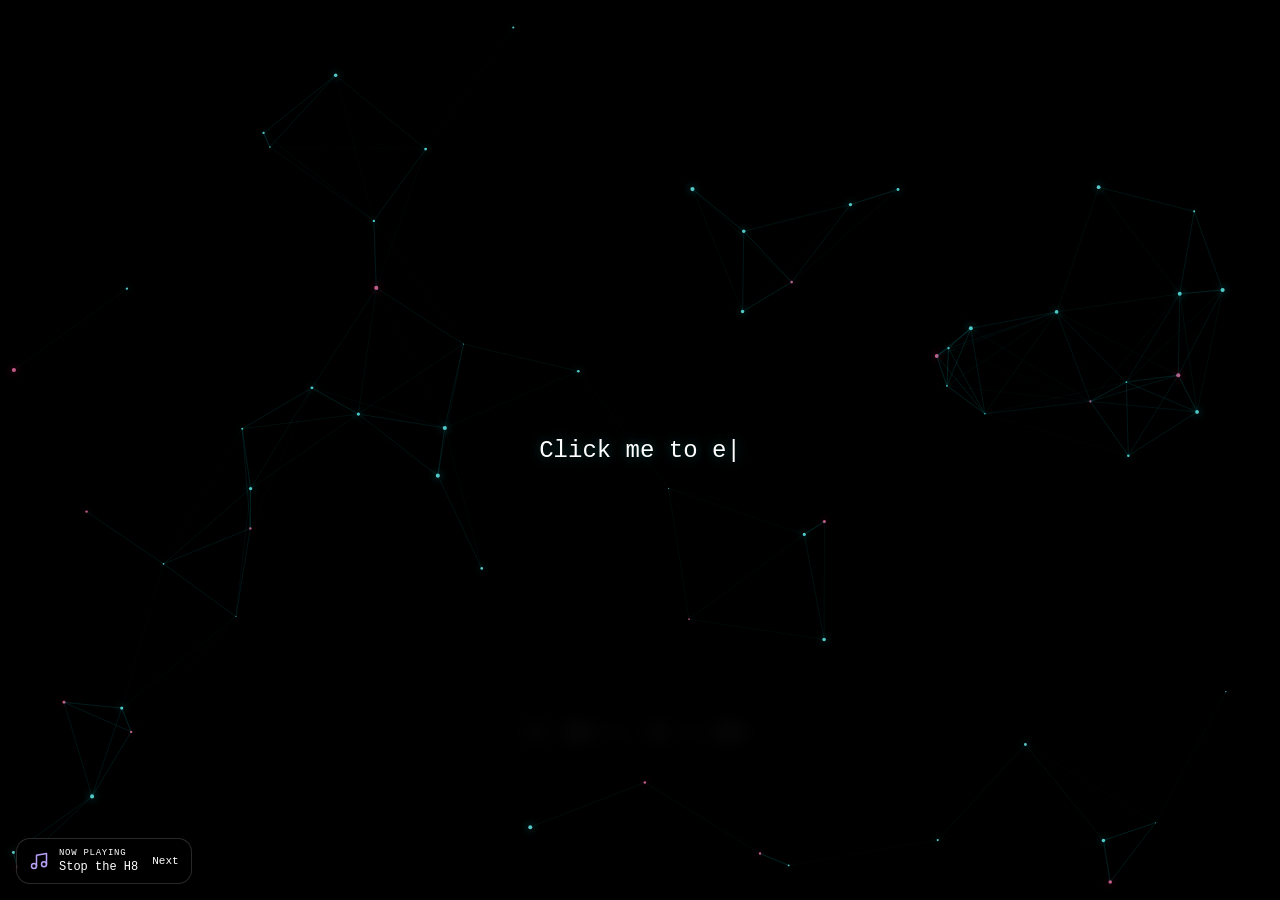
==== QauntumBoa-guns.lol-style-profile/index.html @ 397cc1cb "rework 1.1" ====
<!DOCTYPE html>
<html lang="en">
<head>
    <script
	src="https://challenges.cloudflare.com/turnstile/v0/api.js"
	async
	defer
></script>
    <meta charset="UTF-8">
    <meta name="viewport" content="width=device-width, initial-scale=1.0">
    <title>QauntumBoa</title>
    <style>
        * {
            margin: 0;
            padding: 0;
            box-sizing: border-box;
            font-family: 'Courier New', monospace;
        }

        
        body:not(.touch-device),
        body:not(.touch-device) * {
            cursor: url('assets/cursor.cur') 0 1, auto !important;
        }

        @media (pointer: coarse) {
            body:not(.touch-device),
            body:not(.touch-device) *,
            body.touch-device,
            body.touch-device * {
                cursor: auto !important;
            }
        }

        body {
            background-color: #000;
            color: #fff;
            overflow: hidden;
        }

        .container {
            width: 100%;
            height: 100vh;
            height: 100dvh;
            position: relative;
        }

        #background {
            position: fixed;
            top: 0;
            left: 0;
            width: 100%;
            height: 100%;
            object-fit: cover;
            z-index: 1;
            pointer-events: none;
        }

        .glitch-overlay {
            position: fixed;
            top: 0;
            left: 0;
            width: 100%;
            height: 100%;
            pointer-events: none;
            z-index: 2;
            opacity: 0;
            transition: opacity 0.5s;
        }

        .hidden {
            display: none !important;
        }

        
        
        .volume-control {
            display: flex;
            align-items: center;
            gap: 8px;
        }

        .volume-icon {
            width: 20px;
            height: 20px;
            cursor: pointer;
            display: flex;
            color: white;
        }

        .slider {
            -webkit-appearance: none;
            appearance: none;
            width: 80px;
            height: 5px;
            border-radius: 5px;
            background: rgba(255, 255, 255, 0.3);
            outline: none;
        }

        .slider::-webkit-slider-thumb {
            -webkit-appearance: none;
            appearance: none;
            width: 12px;
            height: 12px;
            border-radius: 50%;
            background: white;
            cursor: pointer;
        }

        
        .transparency-control {
            display: flex;
            align-items: center;
            gap: 8px;
        }

        .transparency-icon {
            width: 20px;
            height: 20px;
            color: white;
        }

        
        .top-controls {
            position: fixed;
            bottom: calc(50% - 240px - 60px);
            left: 50%;
            transform: translateX(-50%);
            display: flex;
            align-items: center;
            gap: 15px;
            z-index: 20;
            background: rgba(0, 0, 0, 0.7);
            padding: 8px 12px;
            border-radius: 20px;
            backdrop-filter: blur(5px);
        }

        .song-switcher {
            position: fixed;
            left: 16px;
            bottom: 16px;
            z-index: 40;
            display: flex;
            align-items: center;
            gap: 10px;
            min-height: 46px;
            max-width: min(250px, calc(100vw - 24px));
            padding: 7px 12px;
            border: 1px solid rgba(255, 255, 255, 0.16);
            border-radius: 14px;
            background: rgba(0, 0, 0, 0.72);
            color: #fff;
            text-align: left;
            backdrop-filter: blur(8px);
            cursor: pointer;
            transition: background 0.2s ease, border-color 0.2s ease, transform 0.2s ease;
        }

        .song-switcher:hover {
            transform: translateY(-2px);
            border-color: rgba(0, 206, 209, 0.55);
            background: rgba(0, 0, 0, 0.88);
        }

        .song-switcher:active,
        .social-link:active {
            transform: scale(0.96);
        }

        #volume-icon:active {
            transform: scale(0.92);
        }

        .song-switcher:focus-visible {
            outline: 2px solid #B7A1F7;
            outline-offset: 3px;
        }

        .song-switcher-icon {
            width: 20px;
            height: 20px;
            flex: 0 0 auto;
            color: #B7A1F7;
        }

        .song-switcher-copy {
            display: flex;
            min-width: 0;
            flex-direction: column;
            gap: 2px;
        }

        .song-switcher-label {
            color: #fff;
            font-size: 9px;
            letter-spacing: 0.08em;
            text-transform: uppercase;
        }

        .song-switcher-title {
            overflow: hidden;
            max-width: 165px;
            font-size: 12px;
            text-overflow: ellipsis;
            white-space: nowrap;
        }

        .song-switcher-next {
            margin-left: 4px;
            color: #fff;
            font-size: 11px;
        }

        .click-burst {
            position: fixed;
            z-index: 9998;
            pointer-events: none;
        }

        .click-burst-particle {
            position: absolute;
            top: 0;
            left: 0;
            width: 4px;
            height: 4px;
            border-radius: 50%;
            background: #A855F7;
            box-shadow: 0 0 7px rgba(168, 85, 247, 0.7);
            animation: click-particle 420ms ease-out forwards;
        }

        @keyframes click-particle {
            0% {
                opacity: 0;
                transform: translate(-50%, -50%) scale(0.5);
            }
            18% {
                opacity: 1;
            }
            100% {
                opacity: 0;
                transform: translate(
                    calc(-50% + var(--particle-x)),
                    calc(-50% + var(--particle-y))
                ) scale(0.2);
            }
        }

        @media (prefers-reduced-motion: reduce) {
            .click-burst {
                display: none;
            }
        }

        
        #profile-block {
            position: fixed;
            top: 50%;
            left: 50%;
            transform: translate(-50%, -50%);
            width: 820px;
            min-height: 332px;
            background: rgba(0, 0, 0, 0.7);
            border: 1px solid rgba(255, 255, 255, 0.2);
            padding: 20px;
            border-radius: 15px;
            z-index: 20;
            display: flex;
            flex-direction: column;
            gap: 15px;
            backdrop-filter: blur(10px);
            opacity: 0;
            transform-style: preserve-3d;
            transition: transform 0.5s ease-out;
            pointer-events: auto;
        }

        #profile-network {
            position: absolute;
            inset: 0;
            width: 100%;
            height: 100%;
            border-radius: inherit;
            pointer-events: none;
            opacity: 0.7;
            z-index: 0;
        }

        #profile-block > :not(#profile-network):not(.profile-signal):not(.visitor-counter) {
            position: relative;
            z-index: 2;
        }

        .profile-signal {
            position: absolute;
            inset: 0;
            overflow: hidden;
            border-radius: inherit;
            pointer-events: none;
            z-index: 1;
        }

        .profile-signal::before,
        .profile-signal::after {
            content: '';
            position: absolute;
            left: -5%;
            width: 110%;
            height: 12px;
            opacity: 0;
            background: linear-gradient(
                90deg,
                transparent 0%,
                rgba(168, 85, 247, 0.08) 12%,
                rgba(196, 181, 253, 0.3) 42%,
                rgba(168, 85, 247, 0.18) 68%,
                transparent 92%
            );
        }

        .profile-signal::before {
            top: 28%;
            animation: signal-tear 9s infinite;
        }

        .profile-signal::after {
            top: 72%;
            height: 7px;
            animation: signal-tear 12s 3.5s infinite;
        }

        @keyframes signal-tear {
            0%, 94%, 100% {
                opacity: 0;
                transform: translateX(0);
            }
            94.2% {
                opacity: 0.55;
                transform: translateX(-8px);
            }
            94.45% {
                opacity: 0.25;
                transform: translateX(5px);
            }
            94.7% {
                opacity: 0;
                transform: translateX(0);
            }
        }

        @media (prefers-reduced-motion: reduce) {
            .profile-signal::before,
            .profile-signal::after {
                animation: none;
                display: none;
            }
        }

        .profile-header {
            display: flex;
            align-items: flex-start;
            gap: 15px;
        }

        .profile-container {
            position: relative;
            width: 150px;
            height: 150px;
        }

        .profile-container::after {
            content: '';
            position: absolute;
            top: -2px;
            left: -2px;
            right: -2px;
            bottom: -2px;
            border-radius: 50%;
            background: radial-gradient(
                circle at 10px 10px,
                var(--primary-color, #B7A1F7) 10%,
                transparent 15%
            );
            animation: orbit 3s linear infinite;
            z-index: -1;
            filter: blur(1px);
            box-shadow: none;
        }

        .profile-container.fast-orbit::after {
            animation: fast-orbit 0.5s linear forwards;
        }

        .profile-picture {
            width: 150px;
            height: 150px;
            border-radius: 50%;
            object-fit: cover;
            cursor: pointer;
            pointer-events: auto;
            opacity: 1 !important;
        }

        .profile-info {
            flex: 1;
            display: flex;
            flex-direction: column;
        }

        .name-and-badges {
            display: flex;
            align-items: center;
            gap: 10px;
            margin-bottom: 10px;
        }

        
        @font-face {
            font-family: 'Angel Wish';
            src: url('assets/Angel_wish.ttf') format('truetype');
            font-weight: normal;
            font-style: normal;
        }

        #profile-name {
            font-family: 'Angel Wish', sans-serif;
            font-size: 32px;
            font-weight: bold;
            letter-spacing: 3px;
            color: #fff;
            filter: drop-shadow(0 0 8px rgba(255, 255, 255, 0.7));
            opacity: 1 !important;
        }

        .badge-group {
            display: flex;
            flex-wrap: wrap;
            gap: 8px;
        }

        .badge-container {
            position: relative;
            pointer-events: auto;
            opacity: 1 !important;
        }

        .badge-container .tooltip {
            visibility: hidden;
            width: 120px;
            background-color: rgba(0, 0, 0, 0.8);
            color: #fff;
            text-align: center;
            border-radius: 6px;
            padding: 5px 0;
            position: absolute;
            z-index: 100;
            bottom: 125%;
            left: 50%;
            margin-left: -60px;
            opacity: 0;
            transition: opacity 0.3s;
        }

        .badge-container:hover .tooltip {
            visibility: visible;
            opacity: 1 !important;
        }

        .badge-box {
            background: rgba(255, 255, 255, 0.15);
            padding: 2px;
            border-radius: 15px;
            display: inline-block;
        }

        .badge-box-inner {
            background: rgba(0, 0, 0, 0.5);
            padding: 5px;
            border-radius: 12px;
            display: flex;
            gap: 8px;
            box-shadow: inset 0 0 10px rgba(255, 255, 255, 0.2);
        }

        .badge {
            width: 22px;
            height: 22px;
            transition: transform 0.3s;
            pointer-events: auto;
            opacity: 1 !important;
        }

        .badge:hover {
            transform: scale(1.2);
        }

        #profile-bio {
            color: rgba(255, 255, 255, 0.8);
            font-size: 18px;
            line-height: 1.5;
            margin-bottom: 10px;
            opacity: 1 !important;
        }

        .bio-separator {
            width: 100%;
            height: 1px;
            background: rgba(255, 255, 255, 0.2);
            margin: 20px 0;
            opacity: 1 !important;
        }

        .profile-footer {
            display: grid;
            grid-template-columns: 110px minmax(0, 1fr) 110px;
            align-items: center;
            gap: 12px;
            width: 100%;
            margin-top: auto;
        }

        .other-info-link {
            grid-column: 1;
            display: flex;
            align-items: center;
            justify-content: center;
            gap: 7px;
            min-height: 42px;
            padding: 7px;
            border: 1px solid rgba(255, 255, 255, 0.16);
            border-radius: 12px;
            background: rgba(255, 255, 255, 0.08);
            color: #fff;
            font-size: 11px;
            line-height: 1.2;
            text-align: center;
            text-decoration: none;
            backdrop-filter: blur(8px);
        }

        .other-info-link:hover {
            border-color: rgba(255, 255, 255, 0.38);
            background: rgba(255, 255, 255, 0.16);
        }

        .other-info-link:focus-visible {
            outline: 2px solid #B7A1F7;
            outline-offset: 3px;
        }

        .other-info-icon {
            width: 16px;
            height: 16px;
            flex: 0 0 auto;
            color: #B7A1F7;
        }

        .tryhackme-badge {
            display: flex;
            align-items: center;
            justify-content: center;
            grid-column: 2;
            max-width: 100%;
            overflow: hidden;
        }

        .tryhackme-badge iframe,
        .tryhackme-badge img {
            max-width: 100%;
            pointer-events: none;
        }

        .visitor-counter {
            display: flex;
            align-items: center;
            gap: 7px;
            padding: 6px 9px;
            border: 1px solid rgba(255, 255, 255, 0.16);
            border-radius: 12px;
            background: rgba(255, 255, 255, 0.08);
            backdrop-filter: blur(8px);
            position: absolute;
            top: 12px;
            right: 12px;
            z-index: 30;
            pointer-events: auto;
            opacity: 1 !important;
        }

        .visitor-icon {
            width: 16px;
            height: 16px;
            flex: 0 0 auto;
            color: #fff;
        }

        .visitor-count-label {
            color: #fff;
            font-size: 12px;
        }

        .visitor-count-badge {
            display: block;
            width: auto;
            height: 22px;
            border-radius: 8px;
        }

        .visitor-counter .tooltip {
            visibility: hidden;
            width: 120px;
            background-color: rgba(0, 0, 0, 0.8);
            color: #fff;
            text-align: center;
            border-radius: 6px;
            padding: 5px 0;
            position: absolute;
            z-index: 100;
            top: -35px;
            left: 50%;
            margin-left: -60px;
            opacity: 0;
            transition: opacity 0.3s;
        }

        .visitor-counter:hover .tooltip {
            visibility: visible;
            opacity: 1 !important;
        }

        .social-links {
            display: flex;
            justify-content: center;
            grid-column: 3;
            gap: 8px;
            margin-top: 0;
            pointer-events: auto;
            opacity: 1 !important;
        }

        .social-link {
            display: flex;
            align-items: center;
            justify-content: center;
            width: 42px;
            height: 42px;
            border: 1px solid rgba(255, 255, 255, 0.16);
            border-radius: 12px;
            background: rgba(255, 255, 255, 0.08);
            text-decoration: none;
            backdrop-filter: blur(8px);
        }

        .social-link:hover {
            border-color: rgba(255, 255, 255, 0.38);
            background: rgba(255, 255, 255, 0.16);
            transform: translateY(-3px);
        }

        .social-icon {
            width: 26px;
            height: 26px;
            transition: transform 0.3s ease;
            filter: drop-shadow(0 0 8px rgba(255, 255, 255, 0.7));
            pointer-events: auto;
            opacity: 1 !important;
        }

        .social-icon:hover {
            transform: scale(1.4) rotateY(15deg);
        }

        
        
        
        .glitch {
            animation: glitch 0.2s ease-in-out;
        }

        @keyframes glitch {
            0% {
                transform: translate(0);
            }
            20% {
                transform: translate(-2px, 2px);
            }
            40% {
                transform: translate(-2px, -2px);
            }
            60% {
                transform: translate(2px, 2px);
            }
            80% {
                transform: translate(2px, -2px);
            }
            100% {
                transform: translate(0);
            }
        }

        @keyframes orbit {
            0% {
                transform: rotate(0deg);
            }
            100% {
                transform: rotate(360deg);
            }
        }

        @keyframes fast-orbit {
            0% {
                transform: rotate(0deg);
            }
            100% {
                transform: rotate(360deg);
            }
        }

        
        .cursor-trail {
            position: fixed;
            pointer-events: none;
            z-index: 9999;
        }

        .cursor-trail-dot {
            position: absolute;
            width: 6px;
            height: 6px;
            background-color: rgba(255, 255, 255, 0.8);
            border-radius: 50%;
            transform: translate(-50%, -50%);
            transition: opacity 0.3s ease;
        }

        
        #start-screen {
            position: fixed;
            top: 0;
            left: 0;
            width: 100%;
            height: 100vh;
            height: 100dvh;
            background: rgba(0, 0, 0, 0.9);
            backdrop-filter: blur(10px);
            display: flex;
            align-items: center;
            justify-content: center;
            z-index: 30;
            cursor: pointer;
            overflow: hidden;
        }

        #start-ambience {
            position: absolute;
            inset: 0;
            width: 100%;
            height: 100%;
            pointer-events: none;
            z-index: 30;
            opacity: 0.95;
            transition: opacity 0.45s ease;
        }

        #start-screen > .profile-signal {
            z-index: 31;
            background: none;
        }

        #start-text {
            font-family: 'Courier New', monospace;
            font-size: 24px;
            color: #fff;
            text-align: center;
            position: relative;
            z-index: 32;
            text-shadow: 0 0 12px rgba(0, 206, 209, 0.35);
        }

        
        @media (max-width: 430px) {
            
            #profile-block {
                width: 90vw;
                max-width: 350px;
                min-height: 280px;
                padding: 15px;
                top: 50%;
                left: 50%;
                transform: translate(-50%, -50%);
            }

            .profile-header {
                flex-direction: column;
                align-items: center;
                gap: 10px;
            }

            .profile-container {
                width: 120px;
                height: 120px;
            }

            .profile-picture {
                width: 120px;
                height: 120px;
            }

            .profile-info {
                align-items: center;
                text-align: center;
            }

            .name-and-badges {
                flex-direction: column;
                align-items: center;
                gap: 8px;
            }

            #profile-name {
                font-size: 24px;
                letter-spacing: 2px;
            }

            .badge-group {
                justify-content: center;
                gap: 6px;
            }

            .badge {
                width: 18px;
                height: 18px;
            }

            .badge-container .tooltip {
                width: 100px;
                font-size: 12px;
                margin-left: -50px;
                bottom: 110%;
            }

            #profile-bio {
                font-size: 14px;
                line-height: 1.4;
            }

            .bio-separator {
                margin: 15px 0;
            }

            .social-links {
                gap: 10px;
                justify-content: center;
            }

            .profile-footer {
                grid-template-columns: 1fr;
                justify-content: center;
            }

            .tryhackme-badge {
                order: -1;
                grid-column: 1;
                grid-row: 1;
                margin-bottom: 4px;
            }

            .social-links {
                grid-column: 1;
                grid-row: 2;
            }

            .other-info-link {
                grid-column: 1;
                grid-row: 3;
                justify-self: center;
                width: min(100%, 150px);
            }

            .social-icon {
                width: 32px;
                height: 32px;
            }

            .visitor-counter {
                align-self: center;
            }

            .visitor-count-badge {
                height: 22px;
            }

            .visitor-icon {
                width: 14px;
                height: 14px;
            }

            .visitor-counter .tooltip {
                width: 100px;
                font-size: 12px;
                margin-left: -50px;
                top: -30px;
            }

            .top-controls {
                bottom: 70px;
                gap: 10px;
                padding: 6px 10px;
            }

            .volume-control, .transparency-control {
                gap: 6px;
            }

            .volume-icon, .transparency-icon {
                width: 18px;
                height: 18px;
            }

            .slider {
                width: 60px;
                height: 4px;
            }

            .slider::-webkit-slider-thumb {
                width: 10px;
                height: 10px;
            }

            
            
            #start-text {
                font-size: 18px;
                padding: 0 20px;
            }
        }

        @media (max-width: 600px) {
            #profile-block {
                top: calc(50% - 28px);
                width: calc(100vw - 20px);
                max-width: 460px;
                min-height: 0;
                max-height: calc(100dvh - 100px);
                overflow-y: auto;
                overscroll-behavior: contain;
                padding: 56px 14px 16px;
                gap: 12px;
            }

            .visitor-counter {
                top: 8px;
                right: 8px;
            }

            .top-controls {
                bottom: max(10px, env(safe-area-inset-bottom));
                max-width: calc(100vw - 20px);
                flex-wrap: wrap;
                justify-content: center;
                gap: 8px;
                z-index: 40;
            }

            .song-switcher {
                left: 10px;
                bottom: max(64px, calc(env(safe-area-inset-bottom) + 54px));
            }

            .volume-icon,
            .transparency-icon {
                width: 24px;
                height: 24px;
            }

            .social-link {
                width: 44px;
                height: 44px;
            }
        }

        @media (max-height: 520px) and (max-width: 900px) {
            #profile-block {
                top: 10px;
                width: calc(100vw - 20px);
                max-width: 820px;
                transform: translateX(-50%);
                max-height: calc(100dvh - 84px);
                padding-top: 48px;
            }

            .profile-header {
                flex-direction: row;
                align-items: center;
            }

            .profile-container,
            .profile-picture {
                width: 80px;
                height: 80px;
            }

            .profile-info {
                align-items: flex-start;
                text-align: left;
            }

            .name-and-badges {
                align-items: flex-start;
            }
        }
    </style>
    <link href="https://fonts.googleapis.com/css2?family=Retro+Gaming&display=swap" rel="stylesheet">
</head>
<body onload="initMedia()">
    <div id="start-screen">
        <canvas id="start-ambience" aria-hidden="true"></canvas>
        <div class="profile-signal" aria-hidden="true"></div>
        <div id="start-text">Click me to enter</div>
    </div>

    <div class="container">
        
        <video id="background" autoplay loop muted playsinline webkit-playsinline>
            <source src="assets/youtube-video.mp4" type="video/mp4">
        </video>
        <audio id="background-music" src="assets/h8swag%20-%20stop%20the%20h8.mp3" preload="auto" loop></audio>

        
        <div class="glitch-overlay"></div>
        <div id="profile-block">
            <canvas id="profile-network" aria-hidden="true"></canvas>
            <div class="profile-signal" aria-hidden="true"></div>
            <div class="visitor-counter">
                <svg class="visitor-icon" viewBox="0 0 24 24" fill="none" stroke="currentColor" aria-hidden="true">
                    <path stroke-linecap="round" stroke-linejoin="round" stroke-width="2" d="M15 12a3 3 0 11-6 0 3 3 0 016 0z"></path>
                    <path stroke-linecap="round" stroke-linejoin="round" stroke-width="2" d="M2.458 12C3.732 7.943 7.523 5 12 5c4.478 0 8.268 2.943 9.542 7-1.274 4.057-5.064 7-9.542 7-4.477 0-8.268-2.943-9.542-7z"></path>
                </svg>
                <span class="visitor-count-label">Views</span>
                <img
                    id="visitor-count"
                    class="visitor-count-badge"
                    src="https://visitor-badge.laobi.icu/badge?page_id=qauntumboaa.testweb&amp;left_text=%E2%80%8B&amp;left_color=transparent&amp;right_color=transparent&amp;radius=8&amp;height=22"
                    alt="Profile views"
                    loading="eager"
                    referrerpolicy="no-referrer"
                >
                <span class="tooltip">Profile Views</span>
            </div>

            <div class="profile-header">
                <div class="profile-container">
                    <img src="assets/profilepiccy.gif" alt="Profile" class="profile-picture">
                </div>
                <div class="profile-info">
                    <div class="name-and-badges">
                        <div id="profile-name">QauntumBoa</div>
                        <div class="badge-box">
                            <div class="badge-box-inner">
                                <div class="badge-group">
                                    <div class="badge-container">
                                        <img src="assets/staff.gif" alt="Staff" class="badge">
                                        <span class="tooltip">Staff Member</span>
                                    </div>
                                    <div class="badge-container">
                                        <img src="assets/owner.gif" alt="Owner" class="badge">
                                        <span class="tooltip">Owner</span>
                                    </div>
                                    <div class="badge-container">
                                        <img src="assets/developer.png" alt="Developer" class="badge">
                                        <span class="tooltip">Developer</span>
                                    </div>
                                    <div class="badge-container">
                                        <img src="assets/bugbounty.gif" alt="Bug Bounty" class="badge">
                                        <span class="tooltip">Bug Bounty</span>
                                    </div>
                                    <div class="badge-container">
                                        <img src="assets/verified.gif" alt="Verified" class="badge">
                                        <span class="tooltip">Verified</span>
                                    </div>
                                </div>
                            </div>
                        </div>
                    </div>
                    <div id="profile-bio"></div>
                </div>
            </div>

            <div class="bio-separator"></div>

            <div class="profile-footer">

                <div class="tryhackme-badge">
                    <script src="https://tryhackme.com/badge/t/fc3ab91b281df294db731d66f28d8d678295bc1a12e8f97b2b61bdb21b8ce6176b67861b509bc4b4f8a0c2764b3ff04f?theme=dark"></script>
                </div>

                <div class="social-links">
                    <a class="social-link" href="https://github.com/QauntumBoa" target="_blank" rel="noopener noreferrer" aria-label="GitHub">
                        <img src="assets/Github.png" alt="GitHub" class="social-icon">
                    </a>
                    <a class="social-link" href="https://www.tiktok.com/@fedxed" target="_blank" rel="noopener noreferrer" aria-label="TikTok">
                        <img src="assets/tiktok.gif" alt="TikTok" class="social-icon">
                    </a>
                </div>

                <a class="other-info-link" href="other-information.html">
                    <svg class="other-info-icon" viewBox="0 0 24 24" fill="none" stroke="currentColor" aria-hidden="true">
                        <circle cx="12" cy="12" r="9" stroke-width="2"></circle>
                        <path stroke-linecap="round" stroke-width="2" d="M12 11v5m0-8h.01"></path>
                    </svg>
                    <span>Tools &amp; Resources</span>
                </a>
            </div>
        </div>


        <div class="top-controls">
            <div class="volume-control">
                <svg id="volume-icon" class="volume-icon" viewBox="0 0 24 24" fill="none" stroke="currentColor">
                    <path stroke-linecap="round" stroke-linejoin="round" stroke-width="2" d="M15.536 8.464a5 5 0 010 7.072m2.828-9.9a9 9 0 010 12.728M5.586 15H4a1 1 0 01-1-1v-4a1 1 0 011-1h1.586l4.707-4.707C10.923 3.663 12 4.109 12 5v14c0 .891-1.077 1.337-1.707.707L5.586 15z"></path>
                </svg>
                <input id="volume-slider" class="slider" type="range" min="0" max="1" step="0.01" value="0.3">
            </div>
            <div class="transparency-control">
                <svg class="transparency-icon" viewBox="0 0 24 24" fill="none" stroke="currentColor">
                    <path stroke-linecap="round" stroke-linejoin="round" stroke-width="2" d="M15 12a3 3 0 11-6 0 3 3 0 016 0z"></path>
                    <path stroke-linecap="round" stroke-linejoin="round" stroke-width="2" d="M2.458 12C3.732 7.943 7.523 5 12 5c4.478 0 8.268 2.943 9.542 7-1.274 4.057-5.064 7-9.542 7-4.477 0-8.268-2.943-9.542-7z"></path>
                </svg>
                <input id="transparency-slider" class="slider" type="range" min="0" max="1" step="0.01" value="0.7">
            </div>
        </div>
    </div>

    <button id="song-switcher" class="song-switcher" type="button" aria-label="Switch to the next song">
        <svg class="song-switcher-icon" viewBox="0 0 24 24" fill="none" stroke="currentColor" aria-hidden="true">
            <path stroke-linecap="round" stroke-linejoin="round" stroke-width="1.8" d="M9 18V5l12-2v13"></path>
            <circle cx="6" cy="18" r="3" stroke-width="1.8"></circle>
            <circle cx="18" cy="16" r="3" stroke-width="1.8"></circle>
        </svg>
        <span class="song-switcher-copy">
            <span class="song-switcher-label">Now playing</span>
            <span id="current-track-name" class="song-switcher-title">Stop the H8</span>
        </span>
        <span class="song-switcher-next" aria-hidden="true">Next</span>
    </button>


    <script src="https://cdnjs.cloudflare.com/ajax/libs/gsap/3.12.2/gsap.min.js"></script>


    <script src="script.js"></script>
</body>
</html>
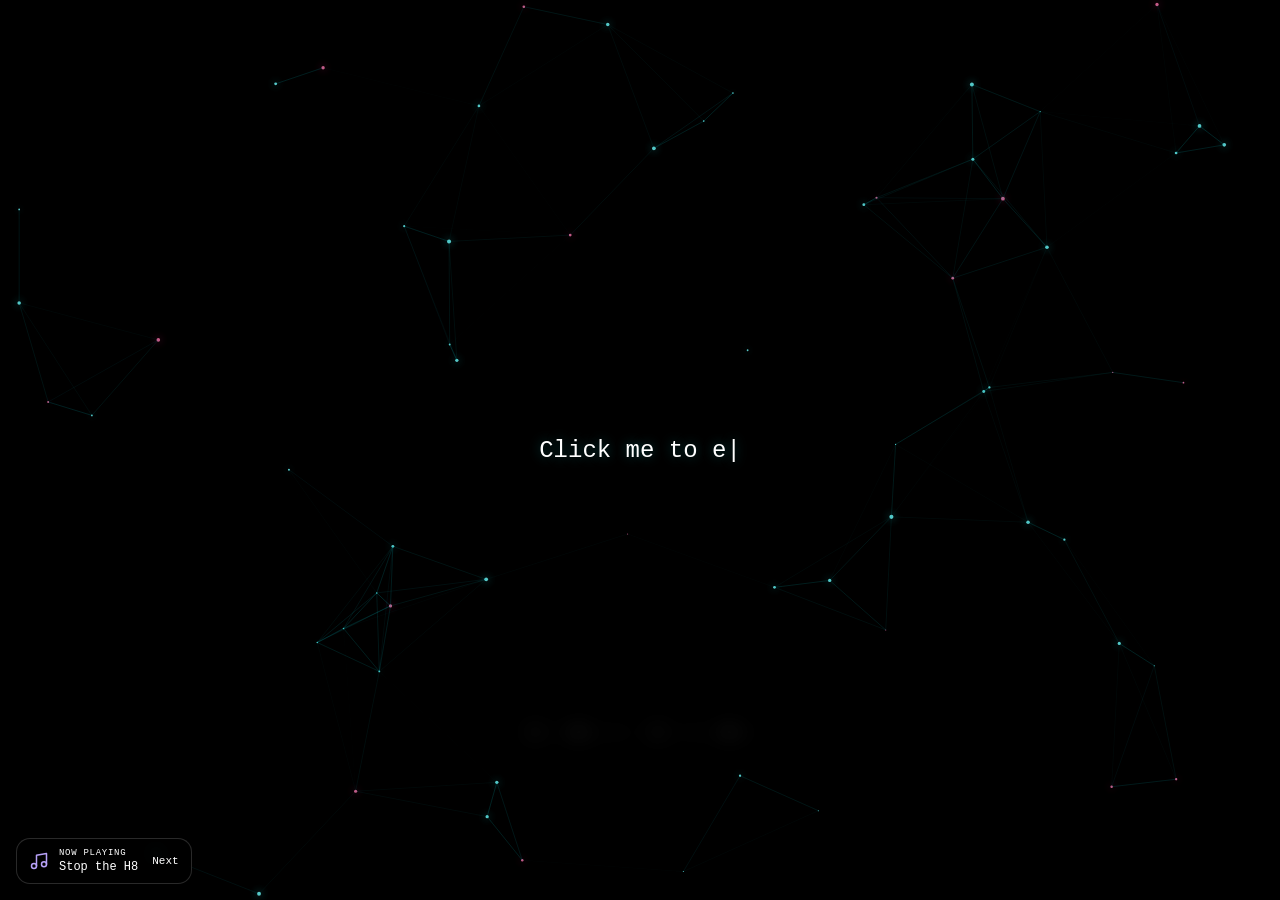
==== commit 634ea74e: "fdfd" ====
--- a/QauntumBoa-guns.lol-style-profile/index.html
+++ b/QauntumBoa-guns.lol-style-profile/index.html
@@ -1,11 +1,6 @@
 <!DOCTYPE html>
 <html lang="en">
 <head>
-    <script
-	src="https://challenges.cloudflare.com/turnstile/v0/api.js"
-	async
-	defer
-></script>
     <meta charset="UTF-8">
     <meta name="viewport" content="width=device-width, initial-scale=1.0">
     <title>QauntumBoa</title>
